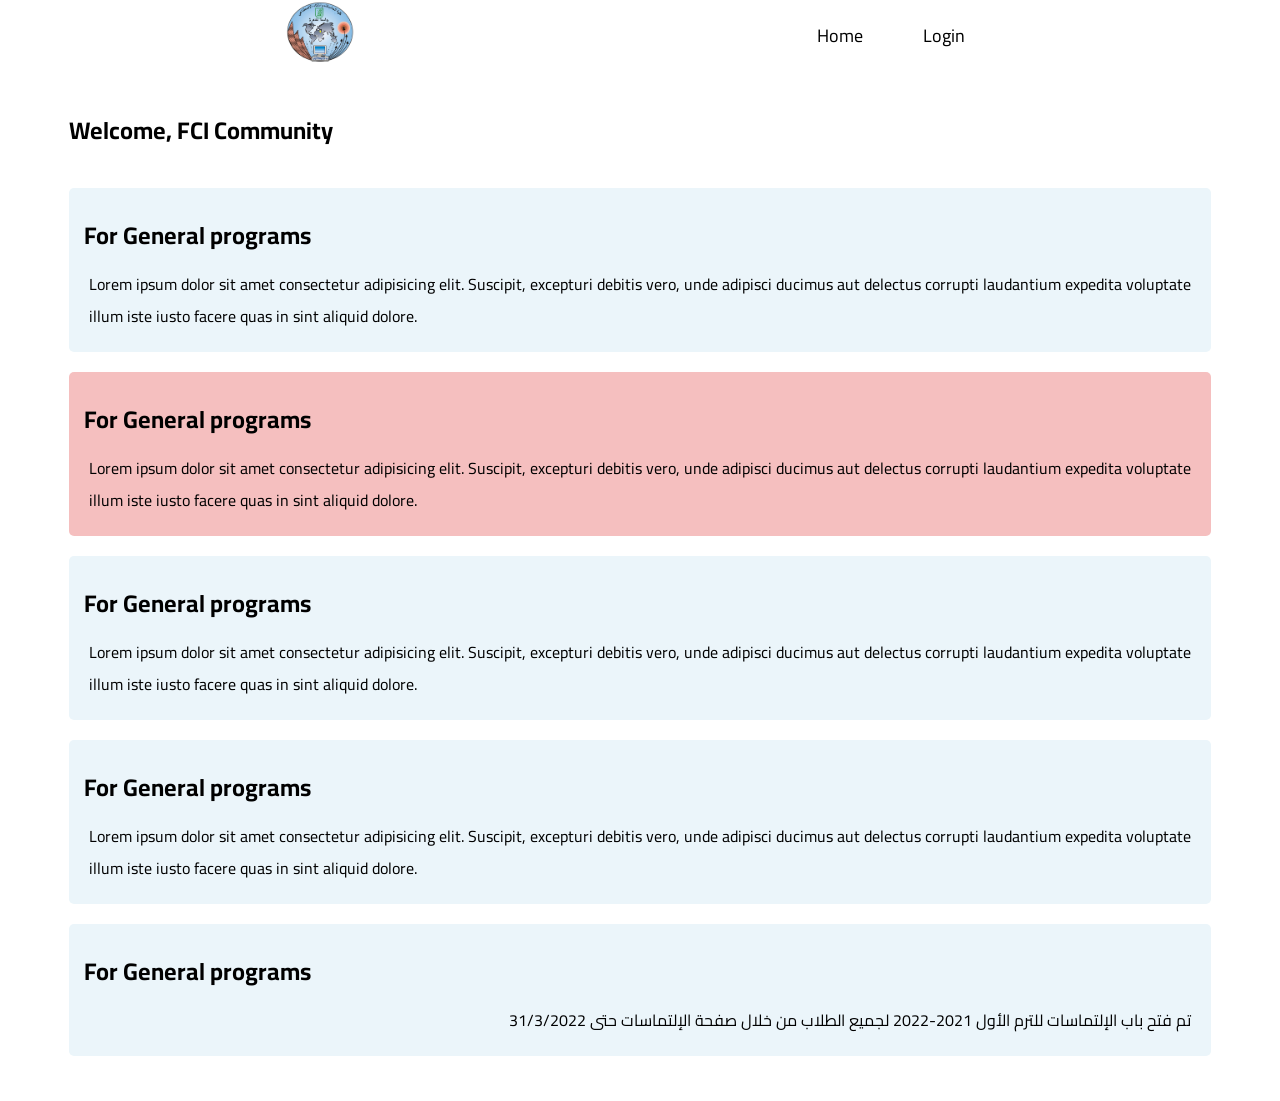
==== index.html @ f5fe23aa "Add files via upload" ====
<!DOCTYPE html>
<html lang="en">
  <head>
    <meta charset="UTF-8">
    <meta http-equiv="X-UA-Compatible" content="IE=edge">
    <meta name="viewport" content="width=device-width, initial-scale=1.0">
    <link rel="stylesheet" href="./style/main-style.css">
    <link rel="stylesheet" href="./style/home.css"><link rel="preconnect" href="https://fonts.googleapis.com">
<link rel="preconnect" href="https://fonts.gstatic.com" crossorigin>
<link href="https://fonts.googleapis.com/css2?family=Cairo:wght@200;300;400;700;800&display=swap" rel="stylesheet">
    <title>Document</title>
  </head>
  <body>
    <nav> 
      <div class="container"><a href="#"><img src="./imgs/6268894d1aafb4935ed1b6e685b213dc.png" alt=""></a>
        <ul>
          <li id="home"><a href="#">Home</a></li>
          <li id="profile"><a href="./profile/profile.html">Profile</a></li>
          <li class="services" id="services"><a href="#">Services</a>
            <div class="services-menu">
              <ul>
                <li><a href="./all-students/student.html">Students</a></li>
                <li><a href="./edit-students/edit.html">Edit Students</a></li>
                <li><a href="./register-department/register-department.html">Register Department</a></li>
                <li><a href="./add-student/addStudent.html">Add Student</a></li>
                <li><a href="#">Add Announcement</a></li>
              </ul>
            </div>
          </li>
          <li id="instructions"><a href="./instructions/Instructions.html">Instructions</a></li>
          <li id="login"><a href="./login/login.html">Login</a></li>
          <li id="logout"><a>Logout</a></li>
        </ul>
      </div>
    </nav>
    <div class="announcement">
      <div class="container"> 
        <div class="heading"> 
          <h2>Welcome, FCI Community</h2>
        </div>
        <div class="box"> 
          <h2>For General programs </h2>
          <p>Lorem ipsum dolor sit amet consectetur adipisicing elit. Suscipit, excepturi debitis vero, unde adipisci ducimus aut delectus corrupti laudantium expedita voluptate illum iste iusto facere quas in sint aliquid dolore.</p>
        </div>
        <div class="box important">
          <h2>For General programs </h2>
          <p>Lorem ipsum dolor sit amet consectetur adipisicing elit. Suscipit, excepturi debitis vero, unde adipisci ducimus aut delectus corrupti laudantium expedita voluptate illum iste iusto facere quas in sint aliquid dolore.</p>
        </div>
        <div class="box"> 
          <h2>For General programs </h2>
          <p>Lorem ipsum dolor sit amet consectetur adipisicing elit. Suscipit, excepturi debitis vero, unde adipisci ducimus aut delectus corrupti laudantium expedita voluptate illum iste iusto facere quas in sint aliquid dolore.</p>
        </div>
        <div class="box"> 
          <h2>For General programs </h2>
          <p>Lorem ipsum dolor sit amet consectetur adipisicing elit. Suscipit, excepturi debitis vero, unde adipisci ducimus aut delectus corrupti laudantium expedita voluptate illum iste iusto facere quas in sint aliquid dolore.</p>
        </div>
        <div class="box"> 
          <h2>For General programs </h2>
          <p class="arabic">تم فتح باب الإلتماسات للترم الأول 2021-2022 لجميع الطلاب من خلال صفحة الإلتماسات حتى 31/3/2022</p>
        </div>
      </div>
    </div>
    <script src="./scripts/logout.js"> </script>
    <script src="./scripts/main.js"> </script>
  </body>
</html>
---- style/main-style.css ----
/* Golabl rules */
*{
    -moz-box-sizing: border-box;
    -webkit-box-sizing: border-box;
    box-sizing: border-box;
    margin: 0;
    padding: 0;
    max-width: 100%;
    outline: 0;
}
:root{
    --main-color: #2196f3;
    --transition : 0.3s;
}
body{
    font-family: "Cairo", sans-serif;
}
.container{
    margin: auto;
    padding-left: 15px;
    padding-right: 15px;
}
input::placeholder{
    color: white !important;
    /* color: internal-light-dark(black, white); */
}
input::-webkit-input-placeholder {
    color: white !important;
}
    input:-moz-placeholder { /* Firefox 18- */
    color: white !important;  
}
    input::-moz-placeholder {  /* Firefox 19+ */
    color: white !important;  
}
    input:-ms-input-placeholder {  
    color: white !important;  
}
@media (min-width: 576px){
.container {
    width: 540px;
}
}
/* // Medium devices (tablets, 768px and up) */
@media (min-width: 768px) { 
    .container{
    width: 750px;
}  }

/* // Large devices (desktops, 992px and up) */
@media (min-width: 992px) { 
    .container{
    width: 972px;
} }

/* // X-Large devices (large desktops, 1200px and up) */
@media (min-width: 1200px) { .container{
    width: 1172px;
}  }
a{
    text-decoration: none;
    color: black;
    display: block;
}
li{
    list-style: none;
    position: relative;
}
/* End Golabl rules */
/* start nav  */
nav .container{
    display: flex;
    justify-content: space-around;
}
nav img{
    max-width: 70px;
    max-height: 70px;
}
nav ul{
    display: flex;
}
nav .container > ul > li > a{
    font-size: 18px;
    padding: 0 30px;
    height: 70px;
    display: flex;
    align-items: center;
    position: relative;
    overflow: hidden;
    cursor: pointer;
}
nav .container > ul > li > a::before {
    content: "";
    width: 100%;
    height: 4px;
    background: var(--main-color);
    position: absolute;
    top: 0px;
    overflow: hidden;
    left: -100%;
    transition: var(--transition);
}

nav .container > ul > li > a:hover{
    background-color: #fafafa;
    color: var(--main-color);
}
nav .container > ul > li > a:hover::before{
left: 0;
}
/* end nav  */
/* start services-menu */
.services-menu {
    position: absolute;
    min-width: fit-content;
    top: 70px;
    left: 0px;
    opacity: 0;
    z-index: -10;
    transition: var(--transition);
}
.services-menu ul{
    flex-direction: column;
}
.services-menu ul li{
position: relative;
width: 165px;
background-color: #FAFAFA;
}
.services-menu ul li a{
    font-size: 14px;
    color: var(--main-color);
    padding: 15px;
    display: block;
}
.services-menu ul li:not(:last-child){
    border-bottom: 1px solid #e9e6e9;
}
.services-menu ul li:hover{
    background-color: #ececec;
}
nav ul .services:hover .services-menu{
    display: block;
    opacity: 1;
    z-index: 100;
}
@media (max-width : 769px) {
    nav .container > ul > li > a{
        font-size: 16px;
        padding: 0 18px;
    }
    .services-menu ul li a{
        font-size: 15px;
    }
}
@media (max-width : 545px) {
    nav .container{
        flex-direction: column;
        align-items: center;
        padding: 0;
    }
    nav .container > ul > li > a{
        padding: 10px;
        font-size: 14px;
        height: auto;
    }
    .services-menu ul li {
        width: 100px;
    }
    .services-menu ul li a{
        font-size: 9px;
    }
    .services-menu {
        top: 30px;
    }
}
/* end services-menu */
---- style/home.css ----
.announcement .container{
    padding-bottom: 25px;
}
.announcement .heading h2{
    margin: 35px 0;
}
.announcement .box{
    background-color: #ebf5fa;
    margin: 20px 0;
    border-radius: 5px;
}
.announcement .box h2{
    padding: 25px 15px 0px;
}
.announcement .box p{
    padding: 10px 20px 20px;
    line-height: 2;
}
.announcement .important{
    background-color: transparent;
    background-color: #f3aeaec7;
}
.arabic{
    direction: rtl;
}
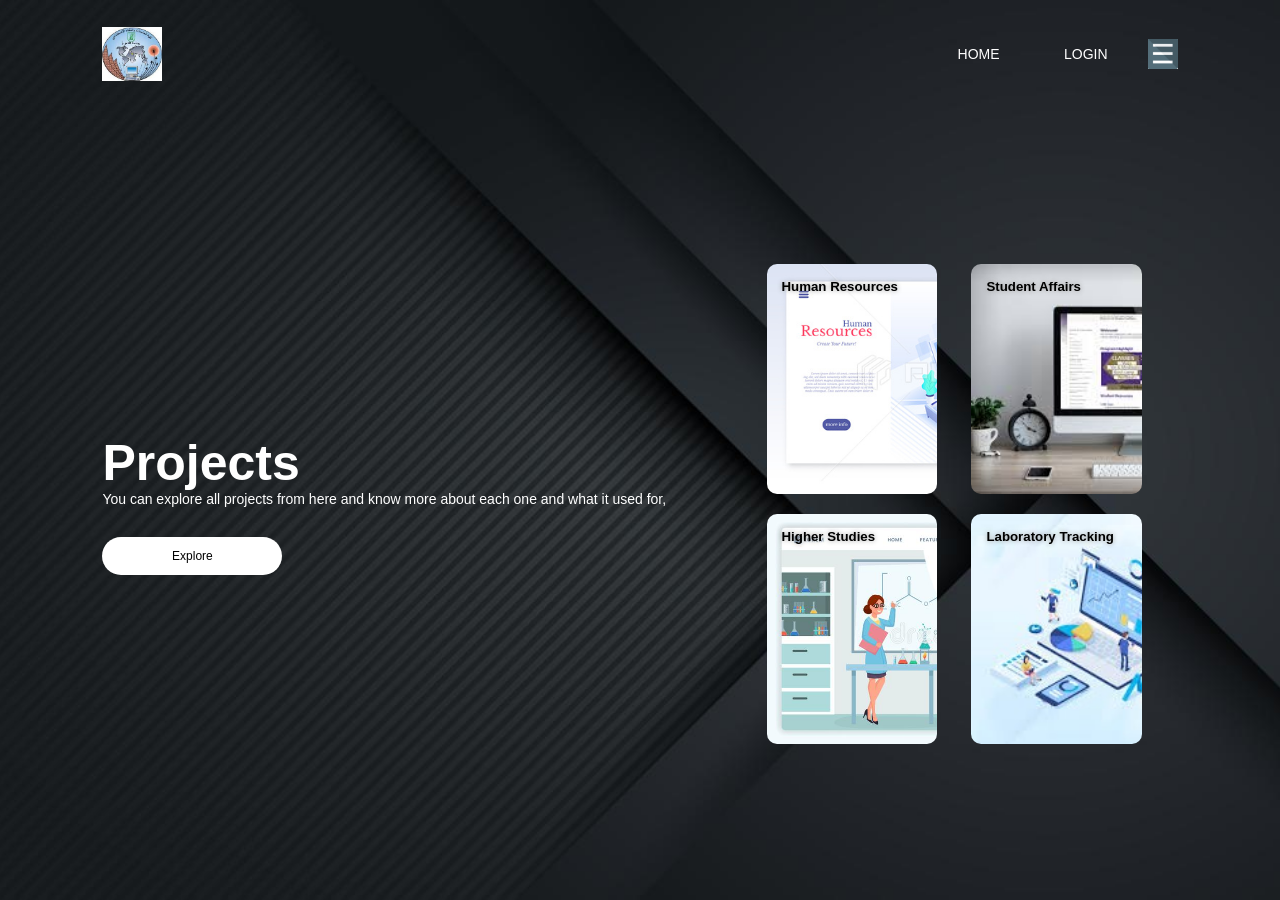
==== commit 3590d945: "Rename home.html to index.html" ====
--- a/index.html
+++ b/index.html
@@ -1,66 +1,49 @@
-<!DOCTYPE html>
-<html lang="en">
-  <head>
-    <meta charset="UTF-8">
-    <meta http-equiv="X-UA-Compatible" content="IE=edge">
-    <meta name="viewport" content="width=device-width, initial-scale=1.0">
-    <link rel="stylesheet" href="./style/main-style.css">
-    <link rel="stylesheet" href="./style/home.css"><link rel="preconnect" href="https://fonts.googleapis.com">
-<link rel="preconnect" href="https://fonts.gstatic.com" crossorigin>
-<link href="https://fonts.googleapis.com/css2?family=Cairo:wght@200;300;400;700;800&display=swap" rel="stylesheet">
-    <title>Document</title>
-  </head>
-  <body>
-    <nav> 
-      <div class="container"><a href="#"><img src="./imgs/6268894d1aafb4935ed1b6e685b213dc.png" alt=""></a>
-        <ul>
-          <li id="home"><a href="#">Home</a></li>
-          <li id="profile"><a href="./profile/profile.html">Profile</a></li>
-          <li class="services" id="services"><a href="#">Services</a>
-            <div class="services-menu">
-              <ul>
-                <li><a href="./all-students/student.html">Students</a></li>
-                <li><a href="./edit-students/edit.html">Edit Students</a></li>
-                <li><a href="./register-department/register-department.html">Register Department</a></li>
-                <li><a href="./add-student/addStudent.html">Add Student</a></li>
-                <li><a href="#">Add Announcement</a></li>
-              </ul>
-            </div>
-          </li>
-          <li id="instructions"><a href="./instructions/Instructions.html">Instructions</a></li>
-          <li id="login"><a href="./login/login.html">Login</a></li>
-          <li id="logout"><a>Logout</a></li>
-        </ul>
-      </div>
-    </nav>
-    <div class="announcement">
-      <div class="container"> 
-        <div class="heading"> 
-          <h2>Welcome, FCI Community</h2>
-        </div>
-        <div class="box"> 
-          <h2>For General programs </h2>
-          <p>Lorem ipsum dolor sit amet consectetur adipisicing elit. Suscipit, excepturi debitis vero, unde adipisci ducimus aut delectus corrupti laudantium expedita voluptate illum iste iusto facere quas in sint aliquid dolore.</p>
-        </div>
-        <div class="box important">
-          <h2>For General programs </h2>
-          <p>Lorem ipsum dolor sit amet consectetur adipisicing elit. Suscipit, excepturi debitis vero, unde adipisci ducimus aut delectus corrupti laudantium expedita voluptate illum iste iusto facere quas in sint aliquid dolore.</p>
-        </div>
-        <div class="box"> 
-          <h2>For General programs </h2>
-          <p>Lorem ipsum dolor sit amet consectetur adipisicing elit. Suscipit, excepturi debitis vero, unde adipisci ducimus aut delectus corrupti laudantium expedita voluptate illum iste iusto facere quas in sint aliquid dolore.</p>
-        </div>
-        <div class="box"> 
-          <h2>For General programs </h2>
-          <p>Lorem ipsum dolor sit amet consectetur adipisicing elit. Suscipit, excepturi debitis vero, unde adipisci ducimus aut delectus corrupti laudantium expedita voluptate illum iste iusto facere quas in sint aliquid dolore.</p>
-        </div>
-        <div class="box"> 
-          <h2>For General programs </h2>
-          <p class="arabic">تم فتح باب الإلتماسات للترم الأول 2021-2022 لجميع الطلاب من خلال صفحة الإلتماسات حتى 31/3/2022</p>
-        </div>
-      </div>
-    </div>
-    <script src="./scripts/logout.js"> </script>
-    <script src="./scripts/main.js"> </script>
-  </body>
-</html>+<!DOCTYPE html>
+<html lang="en">
+
+<head>
+    <link rel="stylesheet" href="./style/new.css">
+    <meta charset="UTF-8">
+    <meta http-equiv="X-UA-Compatible" content="IE=edge">
+    <meta name="viewport" content="width=device-width, initial-scale=1.0">
+    <title>Home Page</title>
+</head>
+
+<body>
+    <div class="container">
+        <div class="navbar">
+            <img src="./imgs/logo.jfif" alt="logo" class="logo">
+            <nav>
+                <ul>
+                    <li><a href="#" class="act">Home</a></li>
+                    <li><a href="#" class="act">Login</a></li>
+                </ul>
+            </nav>
+            <img src="./imgs/menu.png" class="menu-icon">
+        </div>
+        <div class="row">
+            <div class="col1">
+                <h1>Projects</h1>
+                <p>You can explore all projects from here and know more about each one and what it used for, </p>
+                <button type="button">Explore</button>
+            </div>
+            <div class="col">
+                <div class="card card1">
+                    <h5>Human Resources</h5>
+                </div>
+                <a href="./home1.html">
+                    <div class="card card2">
+                        <h5>Student Affairs</h5>
+                    </div>
+                </a>
+                <div class="card card3">
+                    <h5>Higher Studies</h5>
+                </div>
+                <div class="card card4">
+                    <h5>Laboratory Tracking</h5>
+                </div>
+            </div>
+        </div>
+</body>
+
+</html>
--- a/style/new.css
+++ b/style/new.css
@@ -0,0 +1,155 @@
+*{
+    margin: 0;
+    padding: 0;
+    font-family: 'Roboto',sans-serif;
+}
+body{
+    background-image: url(../imgs/cover2.jpg);
+    background-position:center;
+    background-size:cover;
+}
+.container{
+    width: 100%;
+    height: 100vh;
+    padding-left: 8%;
+    padding-right: 8%;
+    box-sizing: border-box;
+}
+.navbar{
+    height: 12%;
+    display: flex;
+    align-items: center;
+
+}
+.logo{
+    width: 60px;
+    cursor: pointer;
+}
+.menu-icon{
+    width: 30px;
+    cursor: pointer;
+    margin-left: 40px;
+}
+nav{
+    flex: 1;
+    text-align: right;
+}
+nav ul li{
+    list-style: none;
+    display: inline-block;
+    margin-left: 60px;
+}
+nav ul li a{
+    text-decoration: none;
+    color: #fff;
+    font-size: 14px;
+    text-transform: uppercase;
+}
+a:hover{
+    transition: 0.5s;
+    color: rgb(87, 81, 181);
+}
+.row{
+    display: flex;
+    height: 88%;
+    align-items: center;
+}
+.col{
+    flex-basis: 50%;
+}
+h1{
+    color: #fff;
+    font-size: 50px;
+}
+p{
+    color: #fff;
+    font-size: 14px;
+    line-height: 15px;
+}
+button{
+    width: 180px;
+    color: #000;
+    font-size: 12px;
+    padding: 12px 0;
+    background: #fff;
+    border: 0;
+    border-radius: 20px;
+    outline: none;
+    margin-top: 30px;
+
+} 
+.card{
+    width: 200px;
+    height: 230px;
+    color: #000;
+    display: inline-block;
+    border-radius: 10px;
+    padding: 15px 15px;
+    box-sizing: border-box;
+    cursor: pointer;
+    margin: 10px 15px;
+    background-image: url(../imgs/affairs.jfif);   
+    background-size: cover;
+    width: 40%;
+    transition: transform 0.5s;
+}
+.card1{
+    background-image: url(../imgs/61161184.jpg);
+}
+.card2{
+    background-image: url(../imgs/affairs.jfif);
+    
+    
+}.card3{
+    background-image: url(../imgs/hhigher.jpg);
+
+
+}.card4{
+    background-image: url(../imgs/track.jfif);
+}
+.col1{
+    margin-right: 10px;
+    flex-basis: 75%;
+
+}
+.card1,.card3,.card4{
+    position: relative;
+}
+.card1::after,.card3::after,.card4::after{
+    content: "";
+    top: 0;
+    left: 0;
+    height: 100%;
+    width: 0;
+    position: absolute;
+    border-radius: 10px;
+    background-color: #000000;
+    opacity: 0.5;
+    transition: 0.5s;
+}
+.card1:hover::after,
+.card3:hover::after,
+.card4:hover::after
+{
+    width:100%;
+
+}
+.card:hover{
+    transform: translateY(-10px);
+}
+h5{
+    color: #000;
+    text-shadow: 0 0 5px #999;
+}
+@media (max-width : 1000px)  {
+    .row{
+        flex-direction: column;
+    }
+    .col1{
+        margin-top: 50px;
+    }
+    .col{
+        margin: 50px 0;
+        padding-bottom: 50px;
+    }
+}
